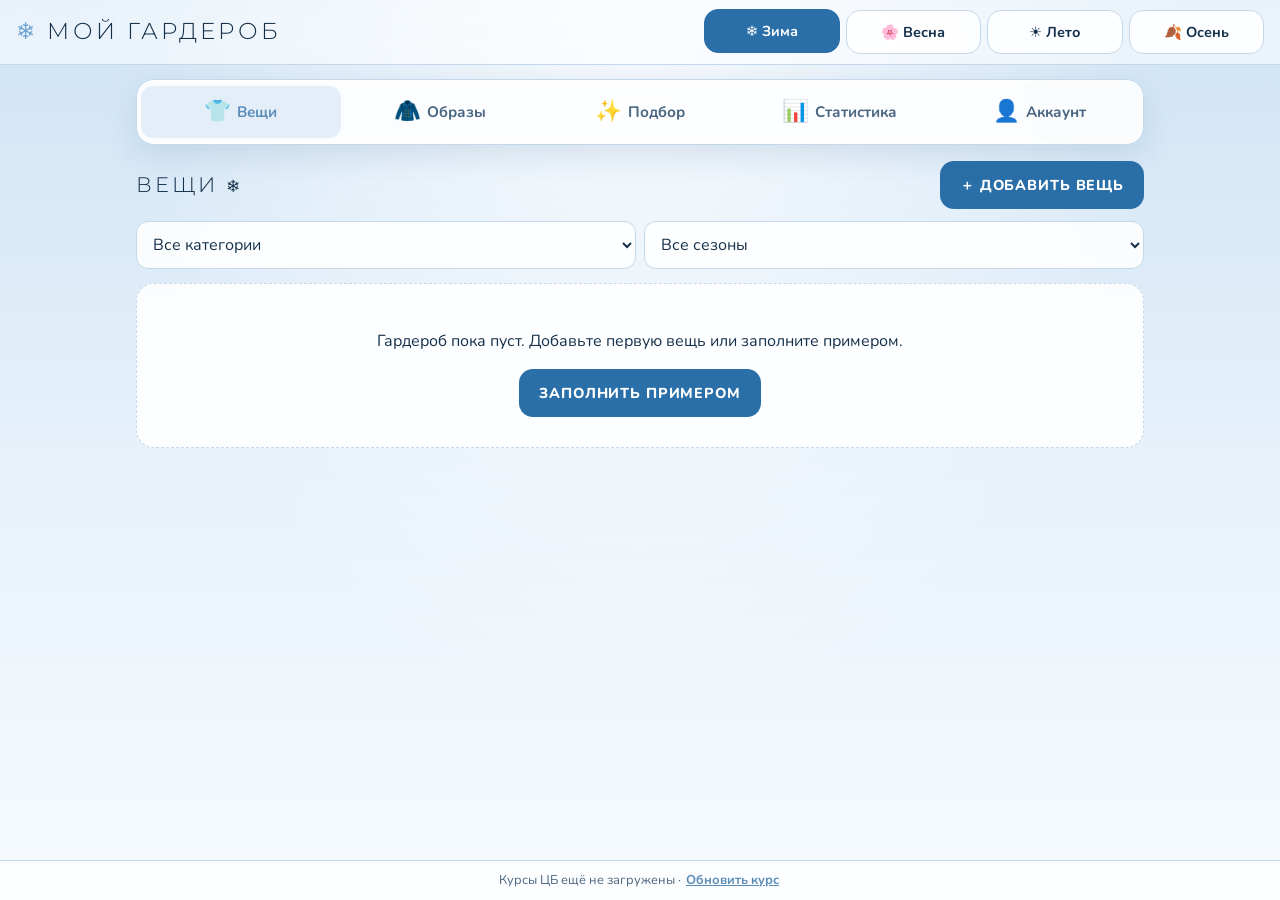
==== index.html @ e62a6a62 "Add files via upload" ====
<!doctype html>
<html lang="ru">
<head>
<meta charset="utf-8">
<meta name="viewport" content="width=device-width, initial-scale=1, viewport-fit=cover">
<meta name="theme-color" content="#b4532a">
<title>Мой гардероб</title>
<link rel="manifest" href="manifest.webmanifest">
<link rel="icon" href="icon-192.png">
<link rel="apple-touch-icon" href="apple-touch-icon.png">
<meta name="apple-mobile-web-app-capable" content="yes">
<meta name="apple-mobile-web-app-title" content="Гардероб">
<link rel="preconnect" href="https://fonts.googleapis.com">
<link rel="preconnect" href="https://fonts.gstatic.com" crossorigin>
<link rel="stylesheet" href="https://fonts.googleapis.com/css2?family=Caveat:wght@700&family=Comfortaa:wght@700&family=Lora:ital,wght@1,600&family=Montserrat:wght@300;500&family=Nunito:wght@400;600;700;800&display=swap">
<link rel="stylesheet" href="style.css">
</head>
<body data-season="autumn">

<div class="backdrop" aria-hidden="true">
  <div class="bg bg-summer"><div class="sun"></div><div class="waves"></div></div>
  <div class="bg bg-autumn"><div class="fall" id="leaves"></div></div>
  <div class="bg bg-winter"><div class="fall" id="snow"></div></div>
  <div class="bg bg-spring"><div class="fall" id="petals"></div></div>
</div>

<header class="top">
  <h1 class="logo">Мой гардероб</h1>
  <div class="seasons" role="radiogroup" aria-label="Время года" id="seasonSwitch"></div>
</header>

<nav class="tabs" aria-label="Разделы">
  <button type="button" data-act="view" data-view="items"><span aria-hidden="true">👕</span>Вещи</button>
  <button type="button" data-act="view" data-view="outfits"><span aria-hidden="true">🧥</span>Образы</button>
  <button type="button" data-act="view" data-view="build"><span aria-hidden="true">✨</span>Подбор</button>
  <button type="button" data-act="view" data-view="stats"><span aria-hidden="true">📊</span>Статистика</button>
  <button type="button" data-act="view" data-view="more"><span aria-hidden="true">👤</span>Аккаунт</button>
</nav>

<main>
  <section id="view-items" class="view">
    <div class="bar">
      <h2>Вещи <small class="muted" id="itemCount"></small></h2>
      <button type="button" class="btn" data-act="add-item">＋ Добавить вещь</button>
    </div>
    <div class="filters">
      <label><span class="sr">Категория</span><select id="filterCat"><option value="">Все категории</option></select></label>
      <label><span class="sr">Сезон</span><select id="filterSeason"><option value="">Все сезоны</option></select></label>
    </div>
    <div class="grid" id="itemGrid"></div>
  </section>

  <section id="view-outfits" class="view" hidden>
    <div class="bar">
      <h2>Образы</h2>
      <button type="button" class="btn" data-act="new-outfit">＋ Новый образ</button>
    </div>
    <div class="grid" id="outfitGrid"></div>
  </section>

  <section id="view-build" class="view" hidden>
    <h2>Собери мне образ</h2>
    <p class="muted">Выберите сезон — подберу из ваших вещей самое удачное сочетание.</p>
    <fieldset class="plain"><legend class="sr">Сезон</legend><div class="chips" id="bSeason"></div></fieldset>
    <button type="button" class="btn big" data-act="build">✨ Собери мне образ</button>
    <div id="buildOut"></div>
  </section>

  <section id="view-stats" class="view" hidden>
    <h2>Статистика</h2>
    <div id="statsOut"></div>
  </section>

  <section id="view-more" class="view" hidden>
    <h2>Аккаунт</h2>
    <div class="panel"><div id="accountBox"></div></div>
  </section>
</main>

<footer class="foot"><span class="rate-info"></span> · <button type="button" class="link" data-act="rates">Обновить курс</button></footer>

<dialog id="itemDlg" aria-labelledby="itemTitle">
  <form id="itemForm" novalidate>
    <div class="dlg-head"><h2 id="itemTitle">Новая вещь</h2><button type="button" class="icon-btn" data-act="close" aria-label="Закрыть">✕</button></div>
    <div class="dlg-body">
      <div class="photo-row">
        <div class="photo-box"><img id="photoPreview" alt="Фото вещи" hidden><span id="photoEmpty">Нет фото</span></div>
        <div class="photo-btns">
          <label class="btn ghost file-btn">📁 Выбрать фото<input type="file" accept="image/*" id="photoFile" class="sr"></label>
          <label class="btn ghost file-btn">📷 Снять камерой<input type="file" accept="image/*" capture="environment" id="photoCam" class="sr"></label>
          <div class="color-row">
            <input type="color" id="fColor" aria-label="Главный цвет">
            <span class="muted small" id="colorHint">Главный цвет определится по фото. Нажмите на кружок, чтобы поправить.</span>
          </div>
        </div>
      </div>
      <label class="field"><span>Название</span><input id="fName" maxlength="100" placeholder="Например, синие джинсы" autocomplete="off"></label>
      <div class="field">
        <span id="priceLbl">Стоимость</span>
        <div class="price-row">
          <input id="fPrice" type="number" inputmode="decimal" min="0" step="0.01" placeholder="0" aria-labelledby="priceLbl">
          <button type="button" class="cur-btn" id="curBtn" aria-haspopup="listbox" aria-expanded="false" aria-label="Валюта"></button>
          <div class="curpop" id="curPop" hidden>
            <input id="curSearch" type="search" placeholder="Поиск валюты…" aria-label="Поиск валюты" autocomplete="off">
            <div id="curList" role="listbox" aria-label="Валюты"></div>
          </div>
        </div>
        <div class="muted small" id="rubPreview"></div>
        <label class="manual" id="manualBox" hidden><span id="manualLbl"></span><input id="fManual" type="number" inputmode="decimal" min="0" step="0.0001" placeholder="Курс в рублях"></label>
      </div>
      <label class="field"><span>Категория</span><select id="fCat"></select></label>
      <fieldset class="field"><legend>Сезоны</legend><div class="chips" id="fSeasons"></div></fieldset>
      <label class="field"><span>Стиль</span><select id="fStyle"></select></label>
      <label class="field"><span>Сколько раз надевал</span><input id="fWorn" type="number" inputmode="numeric" min="0" step="1"></label>
    </div>
    <div class="dlg-foot">
      <button type="button" class="btn danger" id="delItem">Удалить</button>
      <button type="submit" class="btn">Сохранить</button>
    </div>
  </form>
</dialog>

<dialog id="outfitDlg" aria-labelledby="outfitTitle">
  <form id="outfitForm" novalidate>
    <div class="dlg-head">
      <h2 id="outfitTitle">Образ</h2>
      <button type="button" class="icon-btn heart-btn" id="oFav" aria-pressed="false" aria-label="В избранное">♡</button>
      <button type="button" class="icon-btn" data-act="close" aria-label="Закрыть">✕</button>
    </div>
    <div class="dlg-body">
      <label class="field"><span>Название</span><input id="oName" maxlength="80" placeholder="Например, прогулка в парке" autocomplete="off"></label>
      <fieldset class="field"><legend>Сезон образа</legend><div class="chips" id="oSeason"></div></fieldset>
      <div id="oBoard"></div>
      <div class="score-box" id="oScore" aria-live="polite"></div>
      <div class="field"><span>Отметьте вещи <small class="muted" id="oCount"></small></span><div class="pick" id="oPick"></div></div>
    </div>
    <div class="dlg-foot">
      <button type="button" class="btn danger" id="oDel">Удалить</button>
      <button type="button" class="btn ghost" id="oWear">Надел сегодня</button>
      <button type="submit" class="btn">Сохранить</button>
    </div>
  </form>
</dialog>

<div id="toast" popover="manual" role="status"></div>

<script src="logic.js"></script>
<script src="sync.js"></script>
<script src="app.js"></script>
</body>
</html>
---- style.css ----
/* ================= Темы по временам года ================= */
body[data-season="summer"] {
  --bg: #fff4d6; --surface: #fffdf6; --surface2: #fff0c4; --line: #f5d48a;
  --text: #2b2118; --muted: #6b5638;
  --accent: #ffb21e; --on-accent: #3a2200; --accent2: #0a7f7b;
  --radius: 24px; --btn-radius: 999px;
  --shadow: 0 6px 0 rgba(240, 140, 20, .22), 0 14px 26px rgba(240, 140, 20, .12);
  --card-border: 2px solid #ffe3a3;
  --head: 'Comfortaa', 'Nunito', sans-serif; --head-w: 700; --head-tt: none; --head-ls: -.01em; --hs: 1;
  --header-bg: rgba(255, 248, 226, .82);
  --deco: '  ☀';
}
body[data-season="autumn"] {
  --bg: #f3e6d3; --surface: #fffaf2; --surface2: #f5e2c8; --line: #e2c49f;
  --text: #3a2418; --muted: #6f4f39;
  --accent: #b4532a; --on-accent: #fff; --accent2: #7b1e2b;
  --radius: 14px; --btn-radius: 10px;
  --shadow: 0 10px 24px rgba(90, 40, 10, .14);
  --card-border: 1px solid #e2c49f;
  --head: 'Lora', Georgia, serif; --head-w: 600; --head-tt: none; --head-ls: 0; --hs: 1.05;
  --header-bg:
    repeating-linear-gradient(0deg, rgba(123, 30, 43, .09) 0 6px, transparent 6px 26px),
    repeating-linear-gradient(90deg, rgba(180, 83, 42, .10) 0 6px, transparent 6px 26px),
    repeating-linear-gradient(90deg, rgba(217, 165, 32, .12) 12px 14px, transparent 14px 26px),
    #f8e9d4;
  --deco: '  🍂';
}
body[data-season="winter"] {
  --bg: #eaf3fb; --surface: rgba(255, 255, 255, .86); --surface2: #e3eef8; --line: #c4d8ea;
  --text: #15304a; --muted: #4a6680;
  --accent: #2a6fa8; --on-accent: #fff; --accent2: #5b8db8;
  --radius: 18px; --btn-radius: 14px;
  --shadow: inset 0 0 0 1px rgba(255, 255, 255, .9), 0 10px 30px rgba(40, 90, 140, .14);
  --card-border: 1px solid rgba(190, 215, 238, .9);
  --head: 'Montserrat', 'Nunito', sans-serif; --head-w: 300; --head-tt: uppercase; --head-ls: .14em; --hs: .9;
  --header-bg: rgba(255, 255, 255, .55);
  --deco: '  ❄';
}
body[data-season="spring"] {
  --bg: #f6fbf1; --surface: #ffffff; --surface2: #fdeef4; --line: #f3cfe0;
  --text: #2f3a2c; --muted: #5b6655;
  --accent: #c94f7f; --on-accent: #fff; --accent2: #6f9a5e;
  --radius: 28px 8px 28px 8px; --btn-radius: 999px;
  --shadow: 0 10px 26px rgba(201, 79, 127, .13);
  --card-border: 1.5px solid #f6d3e3;
  --head: 'Caveat', 'Nunito', cursive; --head-w: 700; --head-tt: none; --head-ls: 0; --hs: 1.35;
  --header-bg: rgba(255, 255, 255, .78);
  --deco: '  ✿';
}

/* ================= База ================= */
* { box-sizing: border-box; }
[hidden] { display: none !important; }
html { -webkit-text-size-adjust: 100%; }
body {
  margin: 0; min-height: 100vh;
  font: 16px/1.45 'Nunito', system-ui, sans-serif;
  color: var(--text); background: var(--bg);
  padding-bottom: calc(110px + env(safe-area-inset-bottom));
  transition: background-color .8s, color .8s;
}
.top, .tabs, .card, .panel, .btn, .chip span, input, select, dialog, .pill, .foot, .cur-btn, .curpop, .score-box, .tile {
  transition: background-color .8s, color .8s, border-color .8s, box-shadow .8s, border-radius .8s;
}
h1, h2, h3, .score b {
  font-family: var(--head); font-weight: var(--head-w);
  text-transform: var(--head-tt); letter-spacing: var(--head-ls);
}
h2 { font-size: calc(1.45rem * var(--hs)); margin: 0; }
h3 { font-size: calc(1.15rem * var(--hs)); margin: 0 0 6px; }
.view > h2::after, .bar h2::after { content: var(--deco); font-size: .8em; }
.muted { color: var(--muted); }
.small { font-size: .85rem; }
.sr { position: absolute !important; width: 1px; height: 1px; overflow: hidden; clip: rect(0 0 0 0); white-space: nowrap; }
:focus-visible { outline: 3px solid var(--accent2); outline-offset: 2px; }
button { font: inherit; color: inherit; }

/* ================= Фон и украшения ================= */
.backdrop { position: fixed; inset: 0; z-index: -1; overflow: hidden; pointer-events: none; }
.bg { position: absolute; inset: 0; opacity: 0; transition: opacity 1.1s ease; }
.bg.on { opacity: 1; }
.bg:not(.on) *, .bg:not(.on) *::before { animation-play-state: paused !important; }

.bg-summer { background: linear-gradient(180deg, #bfe8f3 0%, #e3f5ef 22%, #fff4d6 50%, #ffe6b3 100%); }
.sun { position: absolute; top: -70px; right: -70px; width: 300px; height: 300px; }
.sun::before {
  content: ''; position: absolute; inset: 0; border-radius: 50%;
  background: repeating-conic-gradient(rgba(255, 185, 40, .5) 0 7deg, transparent 7deg 18deg);
  -webkit-mask: radial-gradient(circle, transparent 36%, #000 38%, #000 60%, transparent 70%);
          mask: radial-gradient(circle, transparent 36%, #000 38%, #000 60%, transparent 70%);
  animation: spin 70s linear infinite;
}
.sun::after {
  content: ''; position: absolute; inset: 30%; border-radius: 50%;
  background: radial-gradient(circle at 40% 38%, #fff8c4, #ffd23f 58%, #ffae1a);
  box-shadow: 0 0 70px 26px rgba(255, 200, 60, .45);
}
.waves {
  position: absolute; left: 0; right: 0; bottom: 0; height: 130px; opacity: .7;
  background: url("data:image/svg+xml,%3Csvg xmlns='http://www.w3.org/2000/svg' viewBox='0 0 600 130'%3E%3Cpath d='M0 50 Q75 25 150 50 T300 50 T450 50 T600 50 V130 H0Z' fill='%2337c4bb' fill-opacity='.45'/%3E%3Cpath d='M0 78 Q75 58 150 78 T300 78 T450 78 T600 78 V130 H0Z' fill='%23ffdca0'/%3E%3C/svg%3E") repeat-x bottom / 600px 130px;
  animation: wave 22s linear infinite;
}
.bg-autumn {
  background:
    radial-gradient(ellipse at 15% 0%, rgba(217, 165, 32, .22), transparent 55%),
    radial-gradient(ellipse at 100% 100%, rgba(123, 30, 43, .14), transparent 60%),
    linear-gradient(165deg, #f7e5c9, #f0d6b6 55%, #e9c6a2);
}
.bg-winter {
  background:
    radial-gradient(ellipse at 50% -10%, rgba(255, 255, 255, .9), transparent 60%),
    linear-gradient(180deg, #cfe3f5 0%, #e6f1fa 50%, #f7fbff 100%);
}
.bg-spring {
  background:
    radial-gradient(circle at 10% 15%, rgba(255, 200, 222, .55), transparent 40%),
    radial-gradient(circle at 90% 80%, rgba(197, 182, 240, .45), transparent 45%),
    linear-gradient(170deg, #fdeef4 0%, #f3fbec 55%, #eeeafb 100%);
}

.fall { position: absolute; inset: 0; }
.fall i {
  position: absolute; top: -40px; left: var(--x); width: var(--s); height: var(--s);
  animation: fall var(--d) linear var(--delay) infinite; will-change: transform;
}
.leaf { background: var(--c); border-radius: 0 75% 0 75%; opacity: .72; }
.leaf::after { content: ''; position: absolute; left: 50%; top: 10%; bottom: 10%; width: 1px; background: rgba(60, 25, 10, .35); transform: rotate(45deg); }
.flake { border-radius: 50%; background: #fff; box-shadow: 0 0 4px rgba(90, 140, 190, .55); opacity: .9; }
.flake.big { background: none; box-shadow: none; color: #fff; font-style: normal; font-size: var(--s); line-height: 1; text-shadow: 0 0 4px rgba(80, 130, 180, .6); }
.petal { background: linear-gradient(135deg, #ffd6e6, var(--c)); border-radius: 150% 0 150% 0; opacity: .8; }

@keyframes spin { to { transform: rotate(360deg); } }
@keyframes wave { to { background-position-x: 600px; } }
@keyframes fall {
  0%   { transform: translate3d(0, -5vh, 0) rotate(0); }
  25%  { transform: translate3d(var(--sway), 25vh, 0) rotate(90deg); }
  50%  { transform: translate3d(0, 55vh, 0) rotate(180deg); }
  75%  { transform: translate3d(calc(var(--sway) * -1), 80vh, 0) rotate(270deg); }
  100% { transform: translate3d(0, 112vh, 0) rotate(360deg); }
}

/* ================= Шапка и навигация ================= */
.top {
  position: sticky; top: 0; z-index: 5;
  padding: calc(10px + env(safe-area-inset-top)) 16px 10px;
  background: var(--header-bg);
  -webkit-backdrop-filter: blur(12px); backdrop-filter: blur(12px);
  border-bottom: 1px solid var(--line);
}
.logo { margin: 0 0 8px; font-size: calc(1.6rem * var(--hs)); text-align: center; }
body[data-season="summer"] .logo::before { content: '☀ '; color: #ff9a1f; }
body[data-season="autumn"] .logo::before { content: '🍁 '; }
body[data-season="winter"] .logo::before { content: '❄ '; color: #6fa3d0; }
body[data-season="spring"] .logo::before { content: '🌷 '; }
.seasons { display: grid; grid-template-columns: repeat(4, 1fr); gap: 6px; max-width: 560px; margin: 0 auto; }
.seasons button {
  min-height: 44px; border: 1.5px solid var(--line); border-radius: var(--btn-radius);
  background: var(--surface); cursor: pointer; font-weight: 700; font-size: .9rem;
  display: flex; align-items: center; justify-content: center; gap: 4px; padding: 0 4px;
  transition: background-color .8s, border-color .8s, transform .2s;
}
.seasons button[aria-checked="true"] { background: var(--accent); color: var(--on-accent); border-color: var(--accent); transform: translateY(-1px); }

.tabs {
  position: fixed; left: 0; right: 0; bottom: 0; z-index: 6;
  display: grid; grid-template-columns: repeat(5, 1fr);
  padding: 6px 4px calc(6px + env(safe-area-inset-bottom));
  background: var(--surface); border-top: 1px solid var(--line);
  -webkit-backdrop-filter: blur(12px); backdrop-filter: blur(12px);
}
.tabs button {
  border: 0; background: none; cursor: pointer; min-height: 52px;
  display: flex; flex-direction: column; align-items: center; justify-content: center;
  font-size: .72rem; font-weight: 700; color: var(--muted); border-radius: 12px;
}
.tabs button span { font-size: 1.35rem; line-height: 1.2; }
.tabs button[aria-current="page"] { color: var(--accent2); background: var(--surface2); }

main { max-width: 1040px; margin: 0 auto; padding: 16px; }
.view { animation: fade .4s ease; }
@keyframes fade { from { opacity: 0; transform: translateY(6px); } }
.bar { display: flex; align-items: center; justify-content: space-between; gap: 12px; flex-wrap: wrap; margin-bottom: 12px; }
.filters { display: grid; grid-template-columns: 1fr 1fr; gap: 8px; margin-bottom: 14px; }
.row { display: flex; gap: 10px; flex-wrap: wrap; }
.foot {
  text-align: center; font-size: .8rem; color: var(--muted);
  position: fixed; left: 0; right: 0; bottom: calc(64px + env(safe-area-inset-bottom)); z-index: 4;
  padding: 4px 8px; background: var(--header-bg); border-top: 1px solid var(--line);
}
.link { border: 0; background: none; color: var(--accent2); text-decoration: underline; cursor: pointer; font-weight: 700; padding: 6px 2px; }

@media (min-width: 760px) {
  body { padding-bottom: 50px; }
  .top { display: grid; grid-template-columns: auto 1fr; align-items: center; gap: 16px; }
  .logo { margin: 0; text-align: left; }
  .seasons { margin: 0 0 0 auto; width: 100%; }
  .tabs { position: sticky; top: 76px; max-width: 1008px; margin: 14px auto 0; border: 1px solid var(--line); border-radius: 18px; box-shadow: var(--shadow); }
  .tabs button { flex-direction: row; gap: 6px; font-size: .95rem; }
  .foot { bottom: 0; }
}

/* ================= Кнопки и поля ================= */
.btn {
  display: inline-flex; align-items: center; justify-content: center; gap: 6px;
  min-height: 48px; padding: 0 20px; border: 0; border-radius: var(--btn-radius);
  background: var(--accent); color: var(--on-accent); font-weight: 800; font-size: 1rem;
  cursor: pointer; text-decoration: none; transition: transform .15s, background-color .8s, color .8s, filter .2s;
}
.btn:hover { filter: brightness(1.05); }
.btn:active { transform: scale(.97); }
.btn.ghost { background: var(--surface2); color: var(--text); border: 1.5px solid var(--line); }
.btn.danger { background: #fde4e4; color: #a01d1d; }
.btn.big { width: 100%; min-height: 56px; font-size: 1.1rem; margin: 14px 0; }
.btn:disabled { opacity: .5; cursor: default; }
body[data-season="winter"] .btn { text-transform: uppercase; letter-spacing: .06em; font-size: .9rem; }
body[data-season="summer"] .btn:not(.ghost):not(.danger) { box-shadow: 0 4px 0 #e08a00; }
.icon-btn { border: 0; background: var(--surface2); width: 44px; height: 44px; border-radius: 50%; cursor: pointer; font-size: 1.1rem; flex: none; }

input, select {
  width: 100%; min-height: 48px; padding: 10px 12px; font: inherit; font-size: 16px;
  color: var(--text); background: var(--surface); border: 1.5px solid var(--line); border-radius: 12px;
}
input:focus, select:focus { outline: none; border-color: var(--accent2); box-shadow: 0 0 0 3px color-mix(in srgb, var(--accent2) 25%, transparent); }
.field { display: grid; gap: 6px; margin: 0 0 14px; border: 0; padding: 0; min-width: 0; }
.field > span, .field legend { font-weight: 700; font-size: .95rem; padding: 0; }
fieldset.plain { border: 0; padding: 0; margin: 12px 0 0; }

.chips { display: flex; flex-wrap: wrap; gap: 8px; }
.chip { position: relative; }
.chip input { position: absolute; opacity: 0; width: 1px; height: 1px; }
.chip span {
  display: inline-flex; align-items: center; gap: 4px; min-height: 44px; padding: 0 14px;
  border: 1.5px solid var(--line); border-radius: var(--btn-radius); background: var(--surface);
  cursor: pointer; font-weight: 700; user-select: none;
}
.chip input:checked + span { background: var(--accent); color: var(--on-accent); border-color: var(--accent); }
.chip input:focus-visible + span { outline: 3px solid var(--accent2); outline-offset: 2px; }

/* ================= Карточки ================= */
.grid { display: grid; grid-template-columns: repeat(auto-fill, minmax(155px, 1fr)); gap: 14px; }
.card {
  position: relative; display: block; width: 100%; padding: 0; text-align: left; overflow: hidden;
  background: var(--surface); border: var(--card-border); border-radius: var(--radius); box-shadow: var(--shadow);
  cursor: pointer; transition: transform .2s, background-color .8s, border-color .8s, box-shadow .8s, border-radius .8s;
}
.card:hover { transform: translateY(-3px); }
.card .ph { position: relative; display: block; aspect-ratio: 1; background: var(--surface2); }
.card img, .card .noimg { display: block; width: 100%; height: 100%; object-fit: contain; }
.card .noimg { display: grid; place-items: center; font-size: 2.5rem; }
.dot { position: absolute; right: 8px; bottom: 8px; width: 22px; height: 22px; border-radius: 50%; border: 3px solid #fff; box-shadow: 0 1px 4px rgba(0, 0, 0, .3); }
.card .body { display: block; padding: 10px 12px 12px; }
.card .name { display: block; font-weight: 800; line-height: 1.25; margin-bottom: 4px; overflow-wrap: anywhere; }
.card .price { display: block; font-weight: 700; color: var(--accent2); }
.card .meta { display: block; font-size: .82rem; color: var(--muted); }

/* Осень: стёжка как на пледе */
body[data-season="autumn"] .card, body[data-season="autumn"] .panel { outline: 1.5px dashed rgba(180, 83, 42, .35); outline-offset: -7px; }
/* Зима: морозное стекло */
body[data-season="winter"] .card, body[data-season="winter"] .panel, body[data-season="winter"] .tile {
  -webkit-backdrop-filter: blur(10px) saturate(1.2); backdrop-filter: blur(10px) saturate(1.2);
}
body[data-season="winter"] .card::after {
  content: ''; position: absolute; inset: 0; pointer-events: none; border-radius: inherit;
  background:
    radial-gradient(circle at 0 0, rgba(255, 255, 255, .95), transparent 22%),
    radial-gradient(circle at 100% 0, rgba(225, 240, 252, .8), transparent 18%),
    linear-gradient(180deg, rgba(255, 255, 255, .35), transparent 30%);
}
/* Лето: яркая полоска сверху */
body[data-season="summer"] .card .body { border-top: 4px solid; border-image: linear-gradient(90deg, #ffb21e, #ff7a45, #2ec4b6) 1; }
/* Весна: цветок в углу */
body[data-season="spring"] .card .body::after { content: '✿'; position: absolute; right: 10px; bottom: 8px; color: #f3b6cf; font-size: 1.1rem; }

.panel { position: relative; background: var(--surface); border: var(--card-border); border-radius: var(--radius); box-shadow: var(--shadow); padding: 18px; margin-bottom: 14px; }
.panel p { margin: 0 0 12px; }
.empty { grid-column: 1 / -1; text-align: center; padding: 30px 16px; background: var(--surface); border: 1.5px dashed var(--line); border-radius: var(--radius); }

/* Образы */
.collage { display: grid; aspect-ratio: 1; background: var(--surface2); gap: 2px; }
.collage.n2, .collage.n3, .collage.n4 { grid-template-columns: 1fr 1fr; }
.collage.n3 > :first-child { grid-row: span 2; }
.collage img, .collage .sw { width: 100%; height: 100%; object-fit: contain; display: block; min-height: 0; }
.ocover { display: block; width: 100%; border: 0; padding: 0; background: none; cursor: pointer; }
.heart {
  position: absolute; top: 8px; right: 8px; z-index: 2; width: 44px; height: 44px; border-radius: 50%; border: 0;
  background: rgba(255, 255, 255, .92); color: #d1365f; font-size: 1.3rem; cursor: pointer; box-shadow: 0 2px 8px rgba(0, 0, 0, .15);
}
.card .row { align-items: center; justify-content: space-between; gap: 6px; margin-top: 4px; }
.pill { display: inline-block; padding: 2px 10px; border-radius: 999px; font-weight: 800; font-size: .9rem; color: #fff; }
.pill.bad, .score.bad b { --c: #c62828; }
.pill.mid, .score.mid b { --c: #a86a00; }
.pill.good, .score.good b { --c: #2e7d32; }
.pill { background: var(--c); }

/* Процент сочетания */
.score-box { background: var(--surface2); border-radius: var(--radius); padding: 14px 16px; margin-bottom: 14px; }
.score { display: flex; align-items: center; gap: 14px; }
.score b { font-size: 3.4rem; line-height: 1; color: var(--c); letter-spacing: 0; text-transform: none; transition: color .3s; }
.meter { height: 8px; border-radius: 99px; background: rgba(0, 0, 0, .08); overflow: hidden; margin: 10px 0 6px; }
.meter span { display: block; height: 100%; border-radius: inherit; background: var(--c); transition: width .4s ease; }
.score.bad + .meter { --c: #c62828; } .score.mid + .meter { --c: #c98a00; } .score.good + .meter { --c: #2e7d32; }
.notes { list-style: none; margin: 6px 0 0; padding: 0; display: grid; gap: 4px; }
.notes li { padding-left: 26px; position: relative; }
.notes li::before { position: absolute; left: 0; top: 0; width: 20px; text-align: center; font-weight: 800; }
.notes li.ok::before { content: '✓'; color: #2e7d32; }
.notes li.no::before { content: '!'; color: #c62828; }

/* Фото — на белом, как в исходниках */
.card .ph, .collage, .photo-box, .build-items figure, .pick button img, .mini img { background: #fff; }
.card .ph { aspect-ratio: 4 / 5; padding: 12px; }
.collage img { padding: 6px; }

/* Образ целиком: вещи на белых карточках поверх фона сезона */
body[data-season="summer"] {
  --board-bg:
    radial-gradient(circle at 86% 12%, #fff6b0 0 8%, rgba(255, 205, 70, .35) 9%, transparent 24%),
    linear-gradient(180deg, #bfe8f3 0%, #e4f5f1 44%, #ffe7b6 45%, #ffd99a 100%);
  --board-d1: '🌴'; --board-d2: '🐚';
}
body[data-season="autumn"] {
  --board-bg:
    repeating-linear-gradient(0deg, rgba(123, 30, 43, .13) 0 10px, transparent 10px 44px),
    repeating-linear-gradient(90deg, rgba(180, 83, 42, .14) 0 10px, transparent 10px 44px),
    repeating-linear-gradient(90deg, rgba(217, 165, 32, .18) 22px 25px, transparent 25px 44px),
    linear-gradient(160deg, #f4e1c6, #ecd0ad);
  --board-d1: '🍁'; --board-d2: '🍂';
}
body[data-season="winter"] {
  --board-bg:
    radial-gradient(circle, rgba(255, 255, 255, .95) 1.5px, transparent 2.5px) 0 0 / 24px 24px,
    radial-gradient(circle, rgba(255, 255, 255, .75) 1px, transparent 2px) 12px 12px / 24px 24px,
    linear-gradient(180deg, #c9e0f4, #eaf4fc);
  --board-d1: '❄️'; --board-d2: '⛄';
}
body[data-season="spring"] {
  --board-bg:
    radial-gradient(ellipse 7px 4px, #f7b7cf 60%, transparent 64%) 0 0 / 48px 48px,
    radial-gradient(ellipse 5px 3px, #d3c4f2 60%, transparent 64%) 24px 24px / 48px 48px,
    linear-gradient(170deg, #fdeef4, #eef9e7);
  --board-d1: '🌸'; --board-d2: '🌷';
}
.board {
  position: relative; overflow: hidden; display: flex; gap: 14px;
  height: min(68vh, 600px); padding: 24px 18px; margin-bottom: 14px;
  background: var(--board-bg); border-radius: var(--radius); box-shadow: var(--shadow);
}
.board::before, .board::after { position: absolute; font-size: 1.9rem; pointer-events: none; }
.board::before { content: var(--board-d1); top: 4px; left: 8px; transform: rotate(-12deg); }
.board::after { content: var(--board-d2); bottom: 4px; right: 8px; transform: rotate(10deg); }
.board-main { flex: 1; display: flex; flex-direction: column; gap: 12px; min-width: 0; }
.board-row { display: flex; gap: 12px; justify-content: center; align-items: center; min-height: 0; container-type: size; }
.board-side { flex: 0 0 27%; display: flex; flex-direction: column; justify-content: center; gap: 14px; }
.board figure {
  /* квадрат: влезает и по высоте ряда, и по ширине при --n вещах в ряду */
  --sz: min(100cqh, (100cqw - (var(--n) - 1) * 12px) / var(--n));
  margin: 0; width: var(--sz); height: var(--sz); flex: none; padding: 8px;
  display: flex; align-items: center; justify-content: center;
  background: #fff; border-radius: 14px; transform: rotate(var(--tilt, -1.2deg));
  box-shadow: 0 10px 22px rgba(40, 25, 10, .16), 0 1px 3px rgba(0, 0, 0, .08);
}
.board figure:nth-child(2n), .board-row:nth-child(2) figure { --tilt: 1.4deg; }
.board figure { position: relative; touch-action: none; user-select: none; cursor: grab; }
.board figure:active { cursor: grabbing; }
.grip {
  position: absolute; right: -10px; bottom: -10px; width: 30px; height: 30px; border-radius: 50%;
  display: grid; place-items: center; font-size: 15px; font-weight: 900; cursor: nwse-resize; touch-action: none;
  background: var(--accent); color: var(--on-accent); box-shadow: 0 2px 6px rgba(0, 0, 0, .25);
}
.board-tools { display: flex; justify-content: space-between; align-items: center; gap: 8px; flex-wrap: wrap; margin: -6px 0 12px; }
.board-side figure { height: auto; width: 100%; aspect-ratio: 1; --tilt: 2deg; }
.board img { width: 100%; height: 100%; object-fit: contain; }
.board .sw { width: 80%; height: 80%; border-radius: 12px; }

/* Выбор вещей в образ */
.pick { display: grid; grid-template-columns: repeat(auto-fill, minmax(92px, 1fr)); gap: 8px; }
.pick button {
  position: relative; border: 2px solid var(--line); border-radius: 14px; background: var(--surface); padding: 0;
  overflow: hidden; cursor: pointer; text-align: left;
}
.pick button img, .pick button .sw { display: block; width: 100%; aspect-ratio: 1; object-fit: contain; }
.pick button small { display: block; padding: 4px 6px; font-size: .75rem; line-height: 1.2; font-weight: 700; overflow: hidden; text-overflow: ellipsis; white-space: nowrap; }
.pick button[aria-pressed="true"] { border-color: var(--accent); box-shadow: 0 0 0 3px color-mix(in srgb, var(--accent) 35%, transparent); }
.pick button[aria-pressed="true"]::after {
  content: '✓'; position: absolute; top: 4px; right: 4px; width: 26px; height: 26px; border-radius: 50%;
  display: grid; place-items: center; background: var(--accent); color: var(--on-accent); font-weight: 900;
}
.pick .off { opacity: .55; }

/* ================= Диалоги ================= */
dialog {
  width: min(600px, calc(100vw - 24px)); max-height: calc(100dvh - 24px); padding: 0; border: 0;
  border-radius: 22px; background: var(--bg); color: var(--text); box-shadow: 0 24px 70px rgba(0, 0, 0, .3);
}
dialog::backdrop { background: rgba(25, 18, 10, .45); -webkit-backdrop-filter: blur(3px); backdrop-filter: blur(3px); }
dialog form { display: flex; flex-direction: column; max-height: inherit; }
.dlg-head { display: flex; align-items: center; gap: 8px; padding: 14px 16px; border-bottom: 1px solid var(--line); background: var(--header-bg); }
.dlg-head h2 { flex: 1; font-size: calc(1.3rem * var(--hs)); }
.dlg-body { padding: 16px; overflow-y: auto; flex: 1; }
.dlg-foot { display: flex; gap: 8px; padding: 12px 16px calc(12px + env(safe-area-inset-bottom)); border-top: 1px solid var(--line); background: var(--surface); flex-wrap: wrap; }
.dlg-foot .btn { flex: 1 1 auto; }
@media (max-width: 600px) {
  dialog { width: 100vw; max-width: 100vw; height: 100dvh; max-height: 100dvh; margin: 0; border-radius: 0; }
  dialog form { height: 100%; }
}

.photo-row { display: grid; grid-template-columns: 130px 1fr; gap: 12px; margin-bottom: 14px; }
.photo-box { aspect-ratio: 1; border-radius: 16px; background: var(--surface2); border: 1.5px dashed var(--line); display: grid; place-items: center; overflow: hidden; color: var(--muted); font-size: .9rem; }
.photo-box img { width: 100%; height: 100%; object-fit: contain; }
.photo-btns { display: grid; gap: 8px; align-content: start; }
.file-btn { position: relative; padding: 0 12px; font-size: .95rem; }
.file-btn:focus-within { outline: 3px solid var(--accent2); outline-offset: 2px; }
.color-row { display: flex; align-items: center; gap: 10px; }
input[type="color"] {
  flex: none; width: 48px; height: 48px; min-height: 0; padding: 0; border: 3px solid #fff; border-radius: 50%;
  box-shadow: 0 0 0 1.5px var(--line), 0 2px 6px rgba(0, 0, 0, .15); cursor: pointer; background: none;
}
input[type="color"]::-webkit-color-swatch-wrapper { padding: 0; }
input[type="color"]::-webkit-color-swatch { border: 0; border-radius: 50%; }
input[type="color"]::-moz-color-swatch { border: 0; border-radius: 50%; }

.price-row { position: relative; display: grid; grid-template-columns: 1fr auto; gap: 8px; }
.cur-btn { min-height: 48px; min-width: 104px; padding: 0 12px; border: 1.5px solid var(--line); border-radius: 12px; background: var(--surface2); font-weight: 800; cursor: pointer; }
.curpop {
  position: absolute; top: calc(100% + 6px); left: 0; right: 0; z-index: 10; padding: 8px;
  background: var(--surface); border: 1.5px solid var(--line); border-radius: 14px; box-shadow: 0 14px 34px rgba(0, 0, 0, .2);
}
body[data-season="winter"] .curpop { background: #fff; }
#curList { max-height: 260px; overflow-y: auto; margin-top: 6px; }
#curList .grp { font-size: .78rem; font-weight: 800; text-transform: uppercase; letter-spacing: .05em; color: var(--muted); padding: 8px 8px 4px; }
#curList button { display: flex; gap: 8px; align-items: baseline; width: 100%; min-height: 44px; padding: 8px; border: 0; border-radius: 10px; background: none; text-align: left; cursor: pointer; }
#curList button b { min-width: 36px; }
#curList button:hover, #curList button[aria-selected="true"] { background: var(--surface2); }
.manual { display: grid; gap: 4px; margin-top: 8px; font-size: .9rem; font-weight: 600; }
#rubPreview:empty { display: none; }

/* ================= Подбор и статистика ================= */
.build-card { margin-top: 4px; }
.build-items { display: grid; grid-template-columns: repeat(auto-fill, minmax(110px, 1fr)); gap: 10px; margin-bottom: 12px; }
.build-items figure { margin: 0; border-radius: 14px; overflow: hidden; background: var(--surface); border: var(--card-border); }
.build-items img, .build-items .sw { display: block; width: 100%; aspect-ratio: 1; object-fit: contain; }
.build-items figcaption { padding: 6px 8px; font-size: .82rem; font-weight: 700; }
.tiles { display: grid; grid-template-columns: repeat(auto-fit, minmax(150px, 1fr)); gap: 12px; margin: 12px 0 16px; }
.tile { background: var(--surface); border: var(--card-border); border-radius: var(--radius); box-shadow: var(--shadow); padding: 14px; }
.tile b { display: block; font-size: 1.6rem; font-family: var(--head); line-height: 1.2; }
.bars { display: grid; gap: 10px; }
.bars .lbl { display: flex; justify-content: space-between; gap: 8px; font-weight: 700; }
.bars .track { height: 12px; border-radius: 99px; background: var(--surface2); overflow: hidden; margin-top: 4px; }
.bars .track span { display: block; height: 100%; border-radius: inherit; background: linear-gradient(90deg, var(--accent), var(--accent2)); transition: width .6s; }
.mini { display: flex; align-items: center; gap: 12px; }
.mini img, .mini .sw { width: 64px; height: 64px; border-radius: 12px; object-fit: contain; flex: none; }
.never { display: flex; flex-wrap: wrap; gap: 8px; }
.never span { display: inline-flex; align-items: center; gap: 6px; padding: 4px 10px 4px 4px; border-radius: 99px; background: var(--surface2); font-size: .9rem; font-weight: 600; }
.never img, .never .sw { width: 30px; height: 30px; border-radius: 50%; object-fit: cover; }

/* ================= Уведомление ================= */
#toast {
  inset: auto; position: fixed; left: 50%; bottom: calc(120px + env(safe-area-inset-bottom)); transform: translateX(-50%);
  margin: 0; max-width: calc(100vw - 32px); padding: 12px 18px; border: 0; border-radius: 14px;
  background: #222; color: #fff; font-weight: 700; box-shadow: 0 10px 30px rgba(0, 0, 0, .3);
}
#toast.fallback { z-index: 50; }
#toast.fallback:not(.show) { display: none; }

/* ================= Меньше движения ================= */
@media (prefers-reduced-motion: reduce) {
  *, *::before, *::after { animation: none !important; transition: none !important; }
  .fall { display: none; }
}
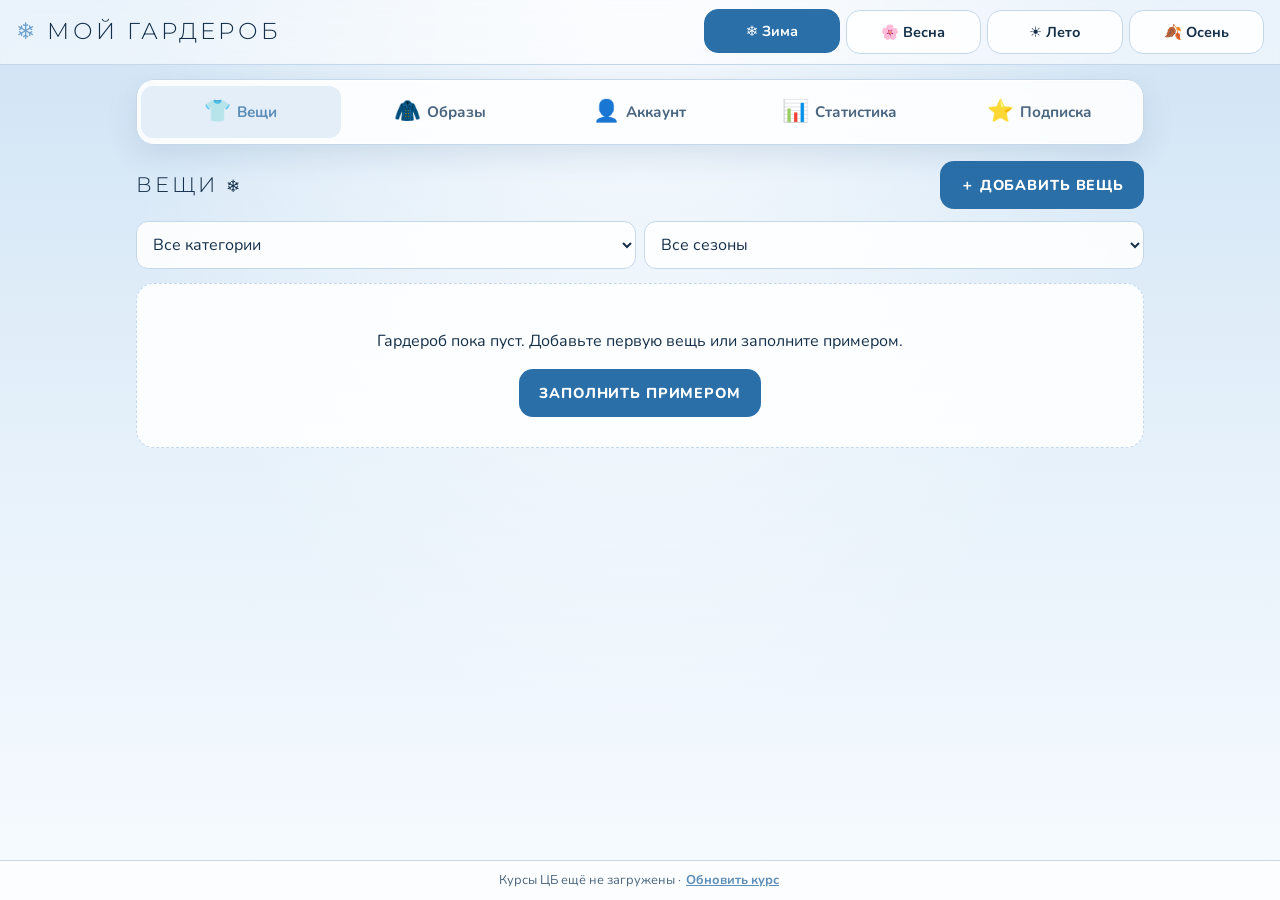
==== commit 0fd077a6: "Add files via upload" ====
--- a/index.html
+++ b/index.html
@@ -32,9 +32,9 @@
 <nav class="tabs" aria-label="Разделы">
   <button type="button" data-act="view" data-view="items"><span aria-hidden="true">👕</span>Вещи</button>
   <button type="button" data-act="view" data-view="outfits"><span aria-hidden="true">🧥</span>Образы</button>
-  <button type="button" data-act="view" data-view="build"><span aria-hidden="true">✨</span>Подбор</button>
+  <button type="button" data-act="view" data-view="more"><span aria-hidden="true">👤</span>Аккаунт</button>
   <button type="button" data-act="view" data-view="stats"><span aria-hidden="true">📊</span>Статистика</button>
-  <button type="button" data-act="view" data-view="more"><span aria-hidden="true">👤</span>Аккаунт</button>
+  <button type="button" data-act="view" data-view="sub"><span aria-hidden="true">⭐</span>Подписка</button>
 </nav>
 
 <main>
@@ -53,7 +53,10 @@
   <section id="view-outfits" class="view" hidden>
     <div class="bar">
       <h2>Образы</h2>
-      <button type="button" class="btn" data-act="new-outfit">＋ Новый образ</button>
+      <div class="row">
+        <button type="button" class="btn ghost" data-act="view" data-view="build">✨ Собери мне образ</button>
+        <button type="button" class="btn" data-act="new-outfit">＋ Новый образ</button>
+      </div>
     </div>
     <div class="grid" id="outfitGrid"></div>
   </section>
@@ -75,6 +78,14 @@
     <h2>Аккаунт</h2>
     <div class="panel"><div id="accountBox"></div></div>
   </section>
+
+  <section id="view-sub" class="view" hidden>
+    <h2>Подписка</h2>
+    <div class="panel">
+      <h3>Скоро</h3>
+      <p class="muted">Здесь появится подписка с дополнительными функциями. Пока всё приложение бесплатное.</p>
+    </div>
+  </section>
 </main>
 
 <footer class="foot"><span class="rate-info"></span> · <button type="button" class="link" data-act="rates">Обновить курс</button></footer>
@@ -88,6 +99,7 @@
         <div class="photo-btns">
           <label class="btn ghost file-btn">📁 Выбрать фото<input type="file" accept="image/*" id="photoFile" class="sr"></label>
           <label class="btn ghost file-btn">📷 Снять камерой<input type="file" accept="image/*" capture="environment" id="photoCam" class="sr"></label>
+          <label class="bg-row" id="bgRow" hidden><input type="checkbox" id="fNoBg" checked> Убрать фон</label>
           <div class="color-row">
             <input type="color" id="fColor" aria-label="Главный цвет">
             <span class="muted small" id="colorHint">Главный цвет определится по фото. Нажмите на кружок, чтобы поправить.</span>
--- a/style.css
+++ b/style.css
@@ -410,6 +410,8 @@
 .file-btn { position: relative; padding: 0 12px; font-size: .95rem; }
 .file-btn:focus-within { outline: 3px solid var(--accent2); outline-offset: 2px; }
 .color-row { display: flex; align-items: center; gap: 10px; }
+.bg-row { display: flex; align-items: center; gap: 10px; min-height: 44px; font-weight: 700; cursor: pointer; }
+.bg-row input { width: 22px; height: 22px; min-height: 0; accent-color: var(--accent); }
 input[type="color"] {
   flex: none; width: 48px; height: 48px; min-height: 0; padding: 0; border: 3px solid #fff; border-radius: 50%;
   box-shadow: 0 0 0 1.5px var(--line), 0 2px 6px rgba(0, 0, 0, .15); cursor: pointer; background: none;
